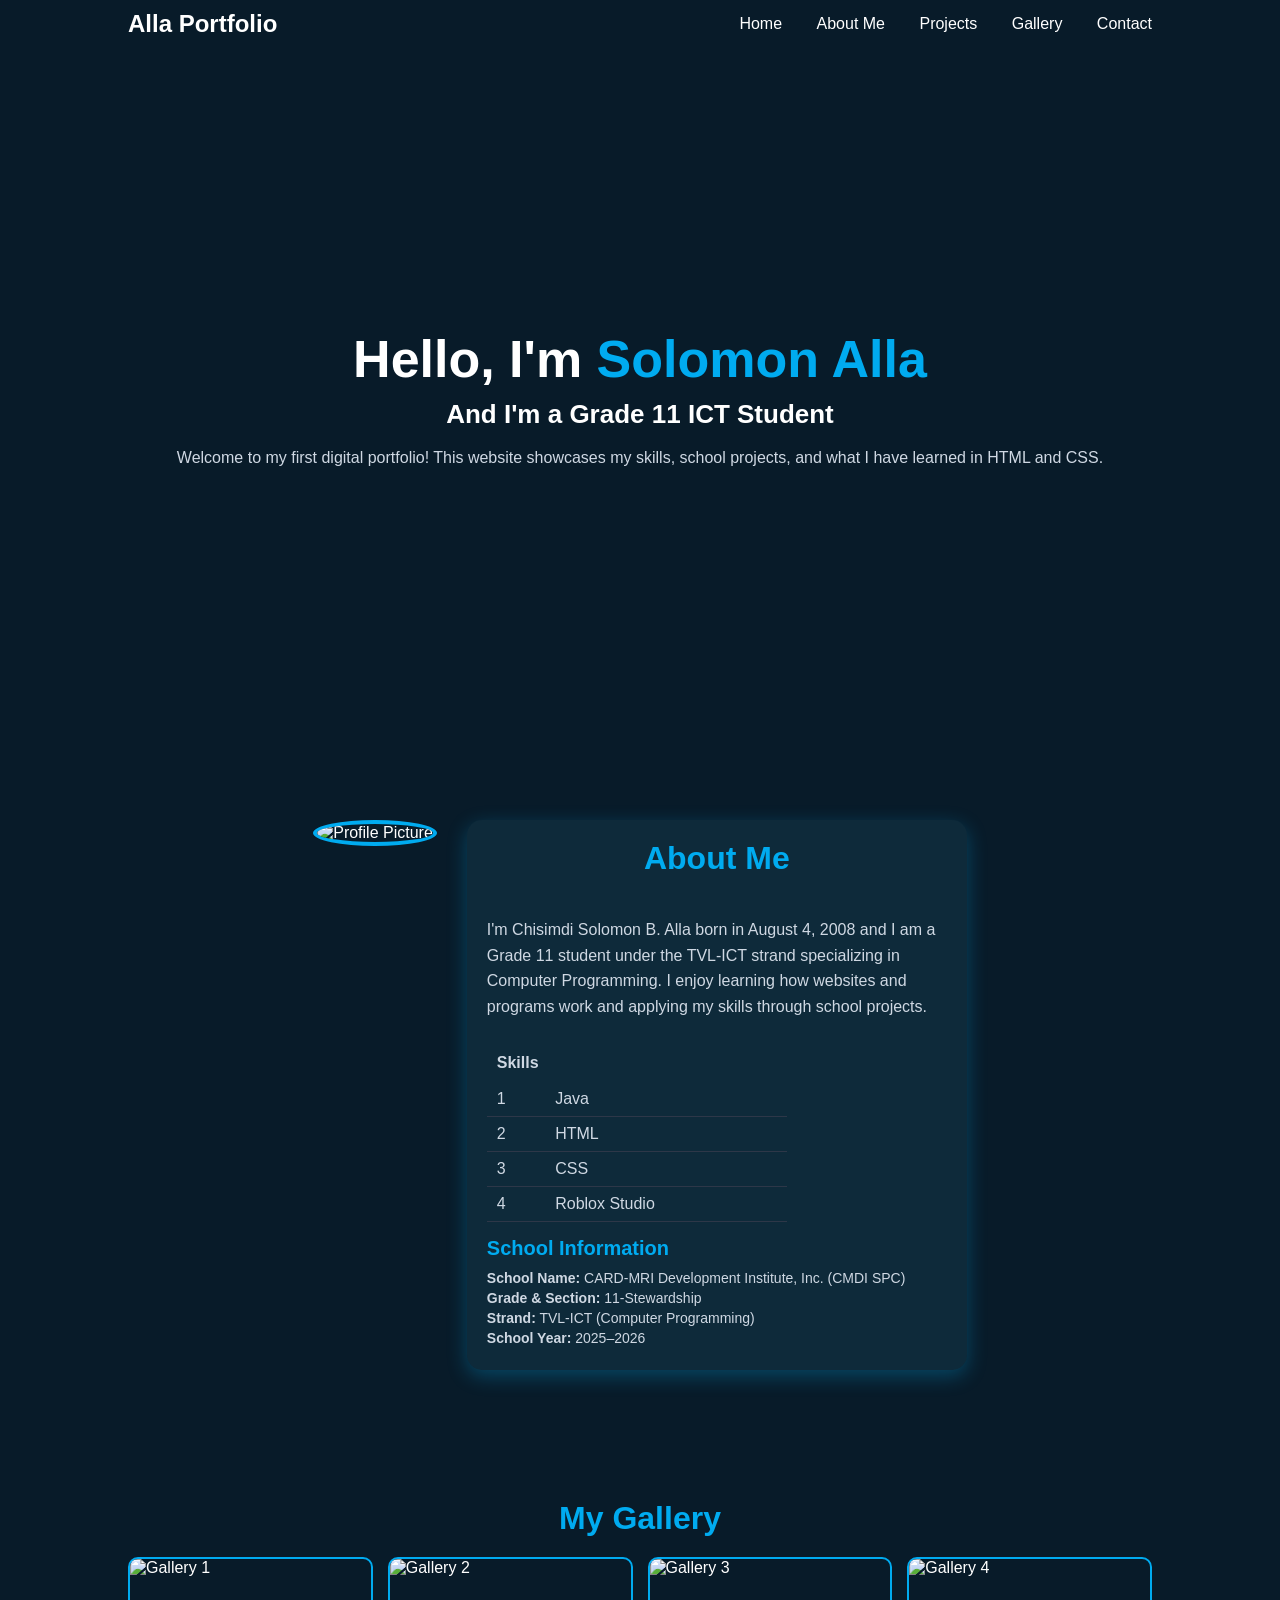
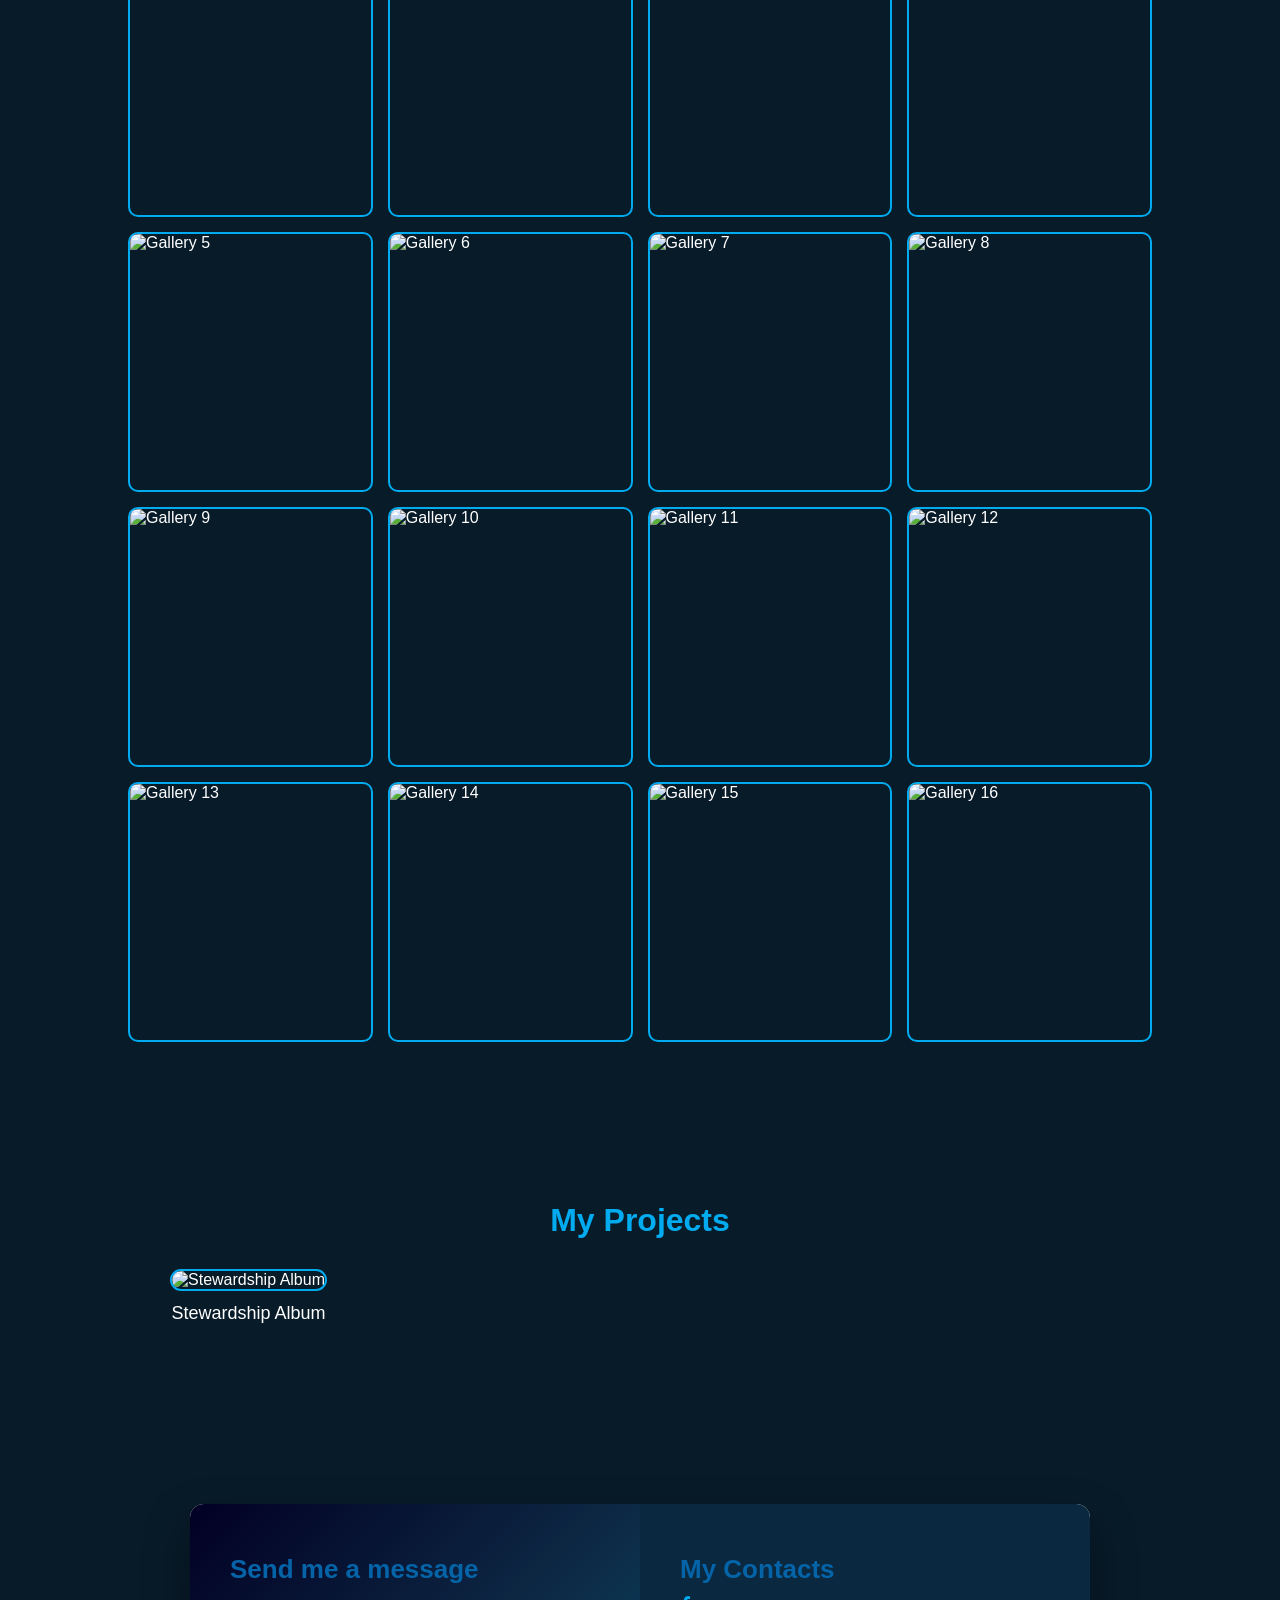
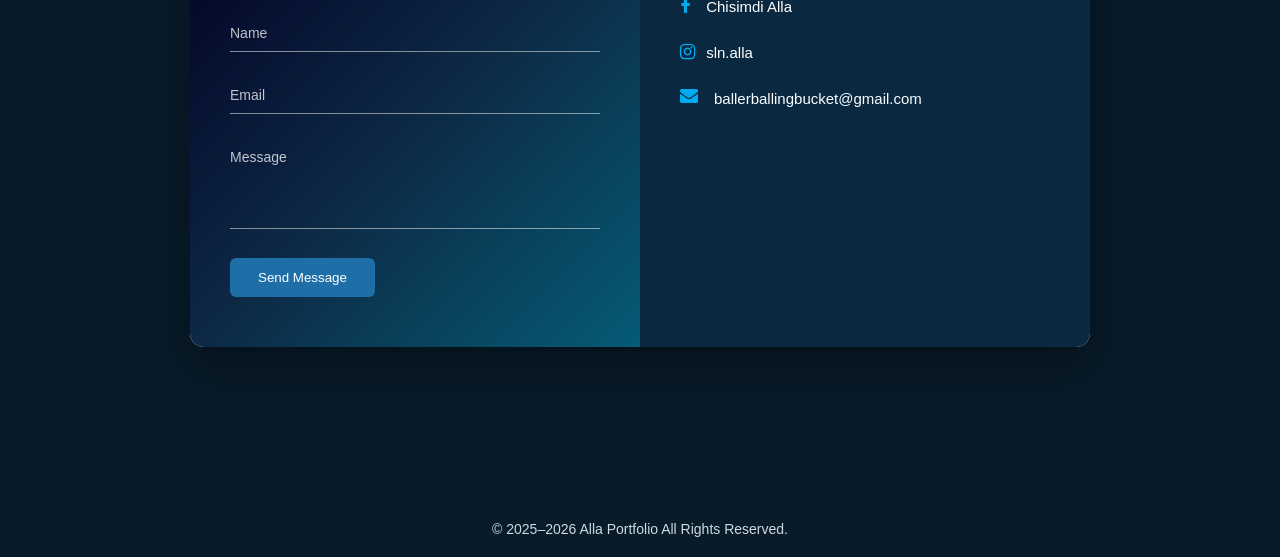
==== index.html @ e5e13a03 "Add files via upload" ====
<!DOCTYPE html>
<html lang="en">
<head>
  <meta charset="UTF-8">
  <title>Alla | Digital Portfolio</title>
  <meta name="viewport" content="width=device-width, initial-scale=1.0">
  <link rel="stylesheet" href="style.css">
  <link rel="stylesheet" href="https://cdnjs.cloudflare.com/ajax/libs/font-awesome/4.7.0/css/font-awesome.min.css">
</head>
<body>

  <!-- HEADER -->
  <header class="header">
    <a href="#" class="logo">Alla Portfolio</a>
    <nav class="navbar">
      <a href="#home">Home</a>
      <a href="#about">About Me</a>
      <a href="#projects">Projects</a>
      <a href="#gallery">Gallery</a>
      <a href="#contact">Contact</a>
    </nav>
  </header>

  <!-- HOME SECTION -->
  <section id="home" class="home">
    <div class="home-section">
      <h1>Hello, I'm <span>Solomon Alla</span></h1>
      <h3>And I'm a Grade 11 ICT Student</h3>
      <p>
        Welcome to my first digital portfolio! This website showcases my skills,
        school projects, and what I have learned in HTML and CSS.
      </p>
    </div>
  </section>

  <!-- ABOUT SECTION -->
  <section id="about" class="about">
    <div class="about-container">

      <!-- Profile Image -->
      <div class="about-image">
        <img src="images/profile.jpg" alt="Profile Picture">
      </div>

      <!-- About Card -->
      <div class="card">
        <div class="about-text">
            <h2>About Me</h2>
          <p>
           I'm Chisimdi Solomon B. Alla born in August 4, 2008 and I am a Grade 11 student under the TVL-ICT strand specializing in
            Computer Programming. I enjoy learning how websites and programs
            work and applying my skills through school projects.
          </p>
        </div>
        
    <div class="about-info">
  <table class="skills-table">
    <tr>
      <th colspan="2">Skills</th>
    </tr>
    <tr>
      <td>1</td>
      <td>Java</td>
    </tr>
    <tr>
      <td>2</td>
      <td>HTML</td>
    </tr>
    <tr>
      <td>3</td>
      <td>CSS</td>
    </tr>
    <tr>
      <td>4</td>
      <td>Roblox Studio</td>
    </tr>
  </table>
</div>
      
      <!-- School Card -->
        <div class="school-info">
          <h3>School Information</h3>
          <p><strong>School Name:</strong> CARD-MRI Development Institute, Inc. (CMDI SPC)</p>
          <p><strong>Grade & Section:</strong> 11-Stewardship</p>
          <p><strong>Strand:</strong> TVL-ICT (Computer Programming)</p>
          <p><strong>School Year:</strong> 2025–2026</p>
        </div>
      </div>
      
    </div>
  
  </section>

  
  
  <!-- GALLERY SECTION -->
  <section id="gallery" class="gallery fadeUp">
    <h2>My Gallery</h2>
    <div class="gallery-grid">
      <img src="images/IMG_20250828_105534.jpg" alt="Gallery 1">
      <img src="images/img1.jpeg" alt="Gallery 2">
      <img src="images/img2.jpeg" alt="Gallery 3">
      <img src="images/img3.jpeg" alt="Gallery 4">
      <img src="images/img4.jpeg" alt="Gallery 5">
      <img src="images/img5.jpeg" alt="Gallery 6">
      <img src="images/img6.jpeg" alt="Gallery 7">
      <img src="images/img7.jpeg" alt="Gallery 8">
      <img src="images/img8.jpeg" alt="Gallery 9">
      <img src="images/img9.jpeg" alt="Gallery 10">
      <img src="images/img10.jpeg" alt="Gallery 11">
      <img src="images/img11.png" alt="Gallery 12">
      <img src="images/img12.jpg" alt="Gallery 13">
      <img src="images/img13.jpg" alt="Gallery 14">
      <img src="images/img14.jpg" alt="Gallery 15">
      <img src="images/img15.jpg" alt="Gallery 16">
    </div>
  </section>
  <!-- PROJECTS SECTION -->
<section id="projects" class="projects">
  <h2>My Projects</h2>

  <div class="projects-grid">
    <a href="projects.html" class="project-card">
      <img src="images/projectimagess.jpg" alt="Stewardship Album">
      <h4>Stewardship Album</h4>
    </a>
  </div>
</section>

  <!-- CONTACT SECTION -->
  <section id="contact" class="contact">
    <div class="contact-wrapper">
    <!-- LEFT SIDE -->
    <div class="form-box">
        <h2>Send me a message</h2>

        <form>
            <input type="text" placeholder="Name" required>
            <input type="email" placeholder="Email" required>
            <textarea placeholder="Message"></textarea>
            <button type="submit">Send Message</button>
        </form>
    </div>

    <!-- RIGHT SIDE -->
    <div class="info-box">
        <h2>My Contacts</h2>
        <ul>
          <li>
            <a href="https://www.facebook.com/share/1BjXipVnPB/" target="_blank"><i class="fa fa-facebook"></i> Chisimdi Alla</a>
          </li>

<li>
  <a href="https://www.instagram.com/sln_alla?igsh=MWdmbDduNHh3MmFibg==" target="_blank"><i class="fa fa-instagram"></i> sln.alla</a>  
</li>

<li>
  <i class="fa fa-envelope"></i>
  ballerballingbucket@gmail.com
</li>
        </ul>
    </div>
</div>
  </section>

<br>
<br>
<br>

  <!-- FOOTER -->
  <footer>
    <p>© 2025–2026 Alla Portfolio All Rights Reserved.</p>
  </footer>

</body>
</html>
---- style.css ----
/* GENERAL */
* {
  margin: 0;
  padding: 0;
  box-sizing: border-box;
  font-family: 'Poppins', sans-serif;
}

html {
  scroll-behavior: smooth;
}

body {
  background: #081b29;
  color: white;
}

/* HEADER */
.header {
  position: fixed;
  top: 0;
  left: 0;
  width: 100%;
  padding: 10px 10%;
  display: flex;
  justify-content: space-between;
  align-items: center;
  z-index: 100;
  background: transparent;
}

.logo {
  font-size: 24px;
  color: white;
  text-decoration: none;
  font-weight: 700;
}

.navbar a {
  margin-left: 30px;
  text-decoration: none;
  color: white;
  font-weight: 500;
}

.navbar a:hover {
  color: #00abf0;
}

section {
  scroll-margin-top: 90px;
}

/*ICON*/
.info-box i {
  font-size: 18px;
  color: #00abf0;
  width: 22px;
}

.info-box a {
  text-decoration: none;
  color: white;
}

/* HOME */
.home {
  height: 80vh;
  display: flex;
  justify-content: center;
  align-items: center;
  padding: 0 10%;
  padding-top: 80px;
  text-align: center;
}

.home-section h1 {
  font-size: 52px;
}

.home-section h1 span {
  color: #00abf0;
}

.home-section h3 {
  font-size: 26px;
  margin: 10px 0;
}

.home-section p {
  font-size: 16px;
  line-height: 1.6;
  margin-top: 15px;
  color: #cfd8e3;
}

/* ABOUT */
.about {
  padding: 100px 10% 50px;
}


.about h2 {
  font-size: 32px;
  margin-bottom: 40px;
  text-align: center;
  color: #00abf0;
}

/* ABOUT CONTAINER */
.about-container {
  display: flex;
  flex-wrap: wrap;
  align-items: flex-start;
  gap: 30px;
  justify-content: center;
}

/* PROFILE IMAGE */

.about-image img {
  width: 230px;
  height: 230px;
  border-radius: 50%;
  object-fit: cover;
  border: 4px solid #00abf0;
  transition: transform 0.5s ease, box-shadow 0.5s ease;
  animation: rotateBorder 6s linear infinite;
}

.about-image img:hover {
  transform: scale(1.1) rotate(5deg);
  box-shadow: 0 0 35px #00abf0;
  cursor: pointer;
}

/* Profile Animation */
@keyframes rotateBorder {
  0% { 
    box-shadow: 0 0 10px #00abf0;
  }
  50% { 
    box-shadow: 0 0 25px #00abf0; 
  }
  100% { 
    box-shadow: 0 0 10px #00abf0;
  }
}

/* CARDS */
.card {
  background: #0e2a3a;
  border-radius: 15px;
  padding: 20px;
  max-width: 500px;
  width: 100%;
  box-shadow: 0 6px 20px rgba(0,171,240,0.3);
  display: flex;
  flex-direction: column;
  gap: 15px;
  transition: transform 0.3s ease, box-shadow 0.3s ease;
}

.card:hover {
  transform: translateY(-5px);
  box-shadow: 0 10px 25px rgba(0,171,240,0.5);
}


.about-text p {
  line-height: 1.6;
  color: #cfd8e3;
}

.about-info {
  margin-top: 10px;
}

/*TABLE SKILLS*/
.skills-table {
  border-collapse: collapse;
  width: 100%;
  max-width: 300px;
  color: #cfd8e3;
}

.skills-table th {
  text-align: left;
  padding: 10px;
  background: transparent;
  font-size: 16px;
}

.skills-table td {
  padding: 8px 10px;
  border-bottom: 1px solid #2d3748;
}

.school-info h3 {
  font-size: 20px;
  margin-bottom: 10px;
  color: #00abf0;
}

.school-info p {
  font-size: 14px;
  margin: 4px 0;
  color: #cfd8e3;
}


/* GALLERY */
.gallery {
  padding: 80px 10%;
}

.gallery h2 {
  font-size: 32px;
  margin-bottom: 20px;
  text-align: center;
  color: #00abf0;
}

.gallery-grid {
  display: grid;
  grid-template-columns: repeat(auto-fill, minmax(200px, 1fr));
  gap: 15px;
}

.gallery-grid img {
  width: 100%;
  height: 260px;       
  object-fit: cover;   
  border-radius: 10px;
  border: 2px solid #00abf0;
  transition: transform 0.3s ease, box-shadow 0.3s ease;
}

.gallery-grid img:hover {
  transform: translateY(-5px);
  box-shadow: 0 15px 25px rgba(0,171,240,0.5);
}

/* PROJECT*/
.projects {
  padding: 80px 10%;
}

.projects h2 {
  font-size: 32px;
  margin-bottom: 30px;
  text-align: center;
  color: #00abf0;
}


.projects-grid {
  display: grid;
  grid-template-columns: repeat(auto-fill, minmax(220px, 1fr));
  gap: 20px;
}


.project-card {
  text-decoration: none;
  color: white;
  text-align: center;
  transition: transform 0.3s ease;
}

.project-card img {
  width: 100%;
  height: 240px;
  object-fit: cover;
  border-radius: 12px;
  border: 2px solid #00abf0;
  transition: transform 0.3s ease, box-shadow 0.3s ease;
}


.project-card h4 {
  margin-top: 12px;
  font-size: 18px;
  font-weight: 500;
}


.project-card:hover img {
  transform: translateY(-6px);
  box-shadow: 0 15px 30px rgba(0, 171, 240, 0.5);
}


/* CONTACT */
.contact {
  padding: 100px 10%;
  display: flex;
  justify-content: center;
}

.contact-wrapper {
  display: flex;
  width: 100%;
  max-width: 900px;
  background: #ffffff;
  border-radius: 14px;
  overflow: hidden;
  box-shadow: 0 20px 45px rgba(0,0,0,0.35);
}

/* LEFT SIDE */
.form-box {
  width: 50%;
  padding: 50px 40px;
  color: #0564a8;
  background: linear-gradient(135deg, #020024, #0D2945,#055B75);
}

.form-box h2 {
  margin-bottom: 30px;
  font-size: 26px;
}

.form-box input,
.form-box textarea {
  width: 100%;
  background: transparent;
  border: none;
  border-bottom: 1px solid rgba(255,255,255,0.5);
  padding: 10px 0;
  margin-bottom: 25px;
  color: white;
  outline: none;
  font-size: 14px;
}

.form-box textarea {
  resize: none;
  height: 90px;
}

.form-box input::placeholder,
.form-box textarea::placeholder {
  color: rgba(255,255,255,0.75);
}

.form-box button {
  background: #1e6fa8;
  border: none;
  padding: 12px 28px;
  color: white;
  border-radius: 6px;
  cursor: pointer;
}


/* RIGHT SIDE */
.info-box {
  width: 50%;
  padding: 50px 40px;
  background: #0a2940;
}

.info-box h2 {
  font-size: 26px;
  margin-bottom: 10px;
  color: #0564a8;
}

.info-box p {
  margin-bottom: 35px;
  color: #fafdff;
  font-size: 15px;
}

.info-box ul {
  list-style: none;
}

.info-box li {
  display: flex;
  gap: 12px;
  align-items: flex-start;
  margin-bottom: 22px;
  color: #fafdff;
  line-height: 1.6;
  font-size: 15px;
}



/* FOOTER */
footer {
  text-align: center;
  padding: 20px;
  font-size: 14px;
  color: #cfd8e3;
}


/* MOBILE */
@media (max-width: 768px) {
  
  .header {
    padding: 15px 6%;
    flex-direction: column;
  }

  .navbar {
    margin-top: 10px;
    display: flex;
    flex-wrap: wrap;
    justify-content: center;
    gap: 15px;
  }

  .navbar a {
    margin: 0;
    font-size: 14px;
  }
  
  .about-container {
    flex-direction: column;
    align-items: center;
  }

  .card {
    max-width: 90%;
  }

  .about-image img {
    width: 180px;
    height: 180px;
  }

  .home-section h1 {
    font-size: 38px;
  }

  .home-section h3 {
    font-size: 22px;
  }
  
  .contact-wrapper {
    flex-direction: column;
  }

  .form-box,
  .info-box {
    width: 100%;
  }

  .form-box,
  .info-box {
    padding: 35px 30px;
  }
}
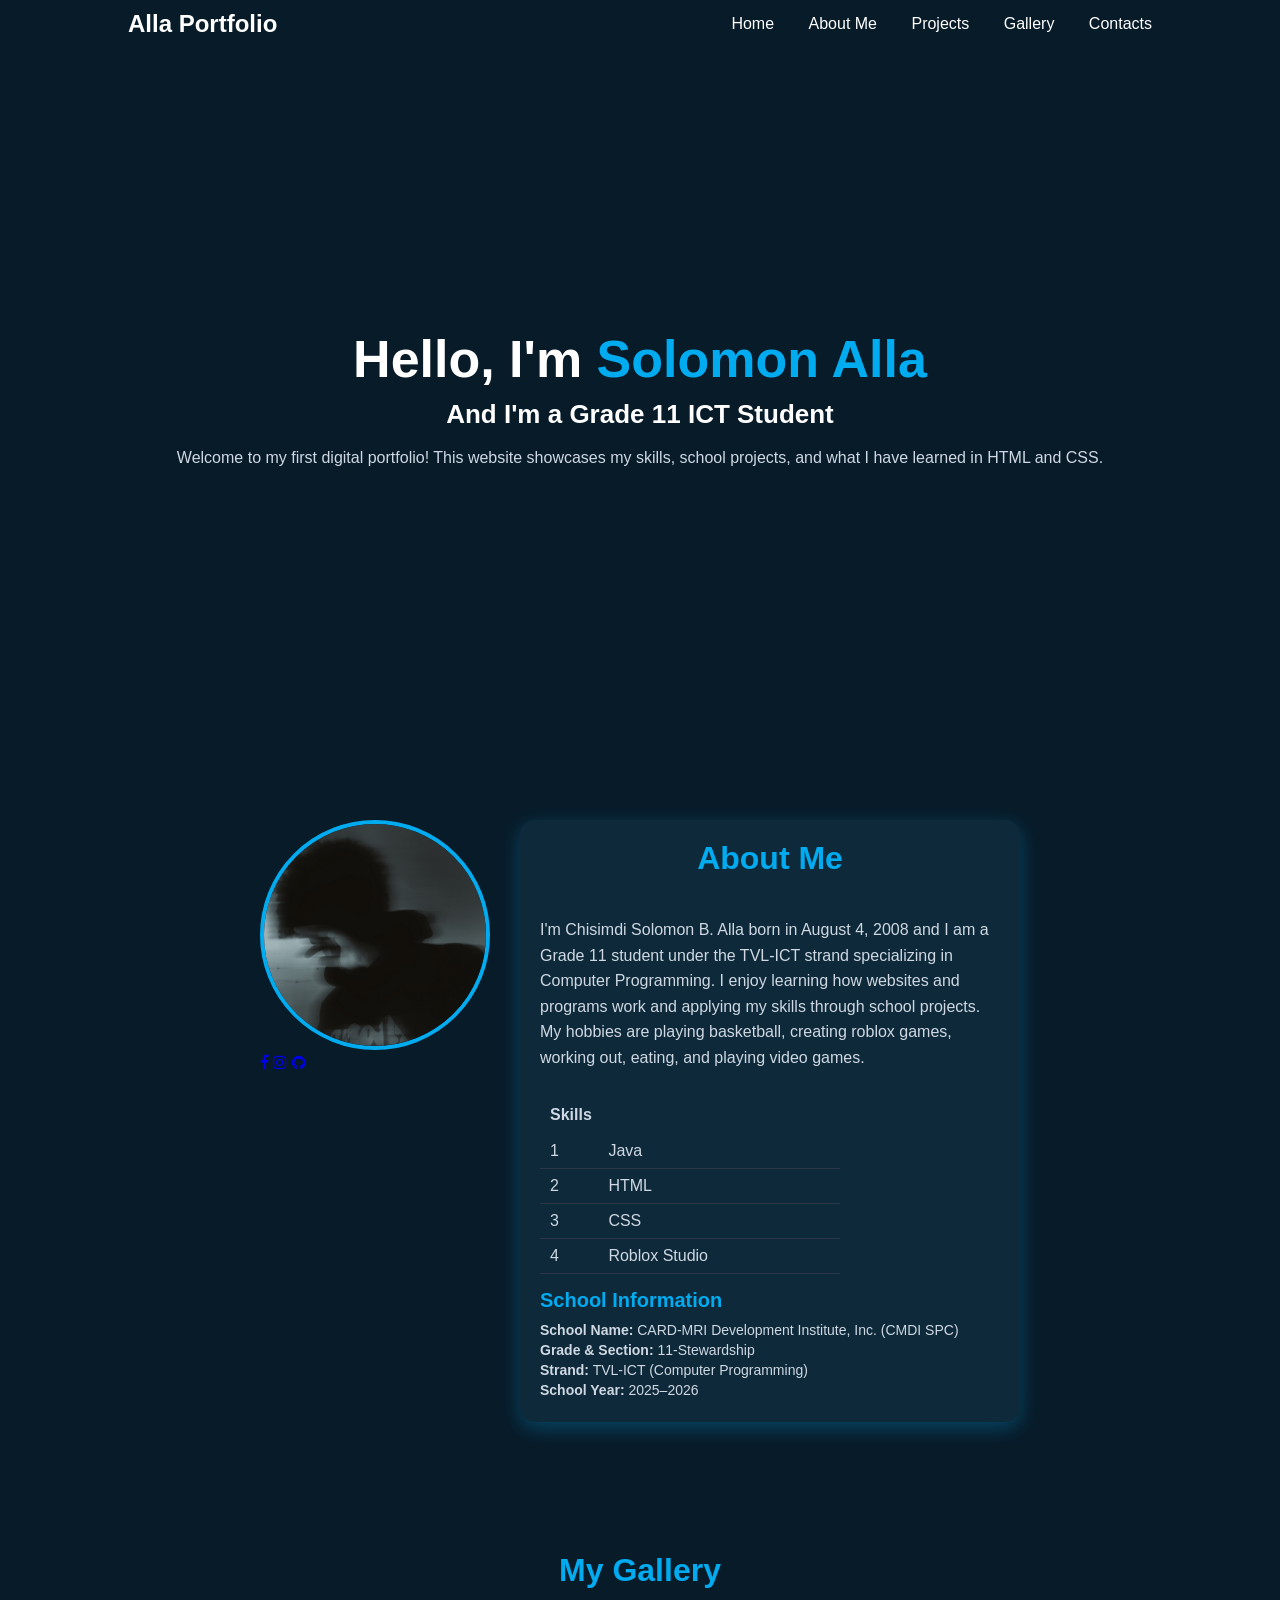
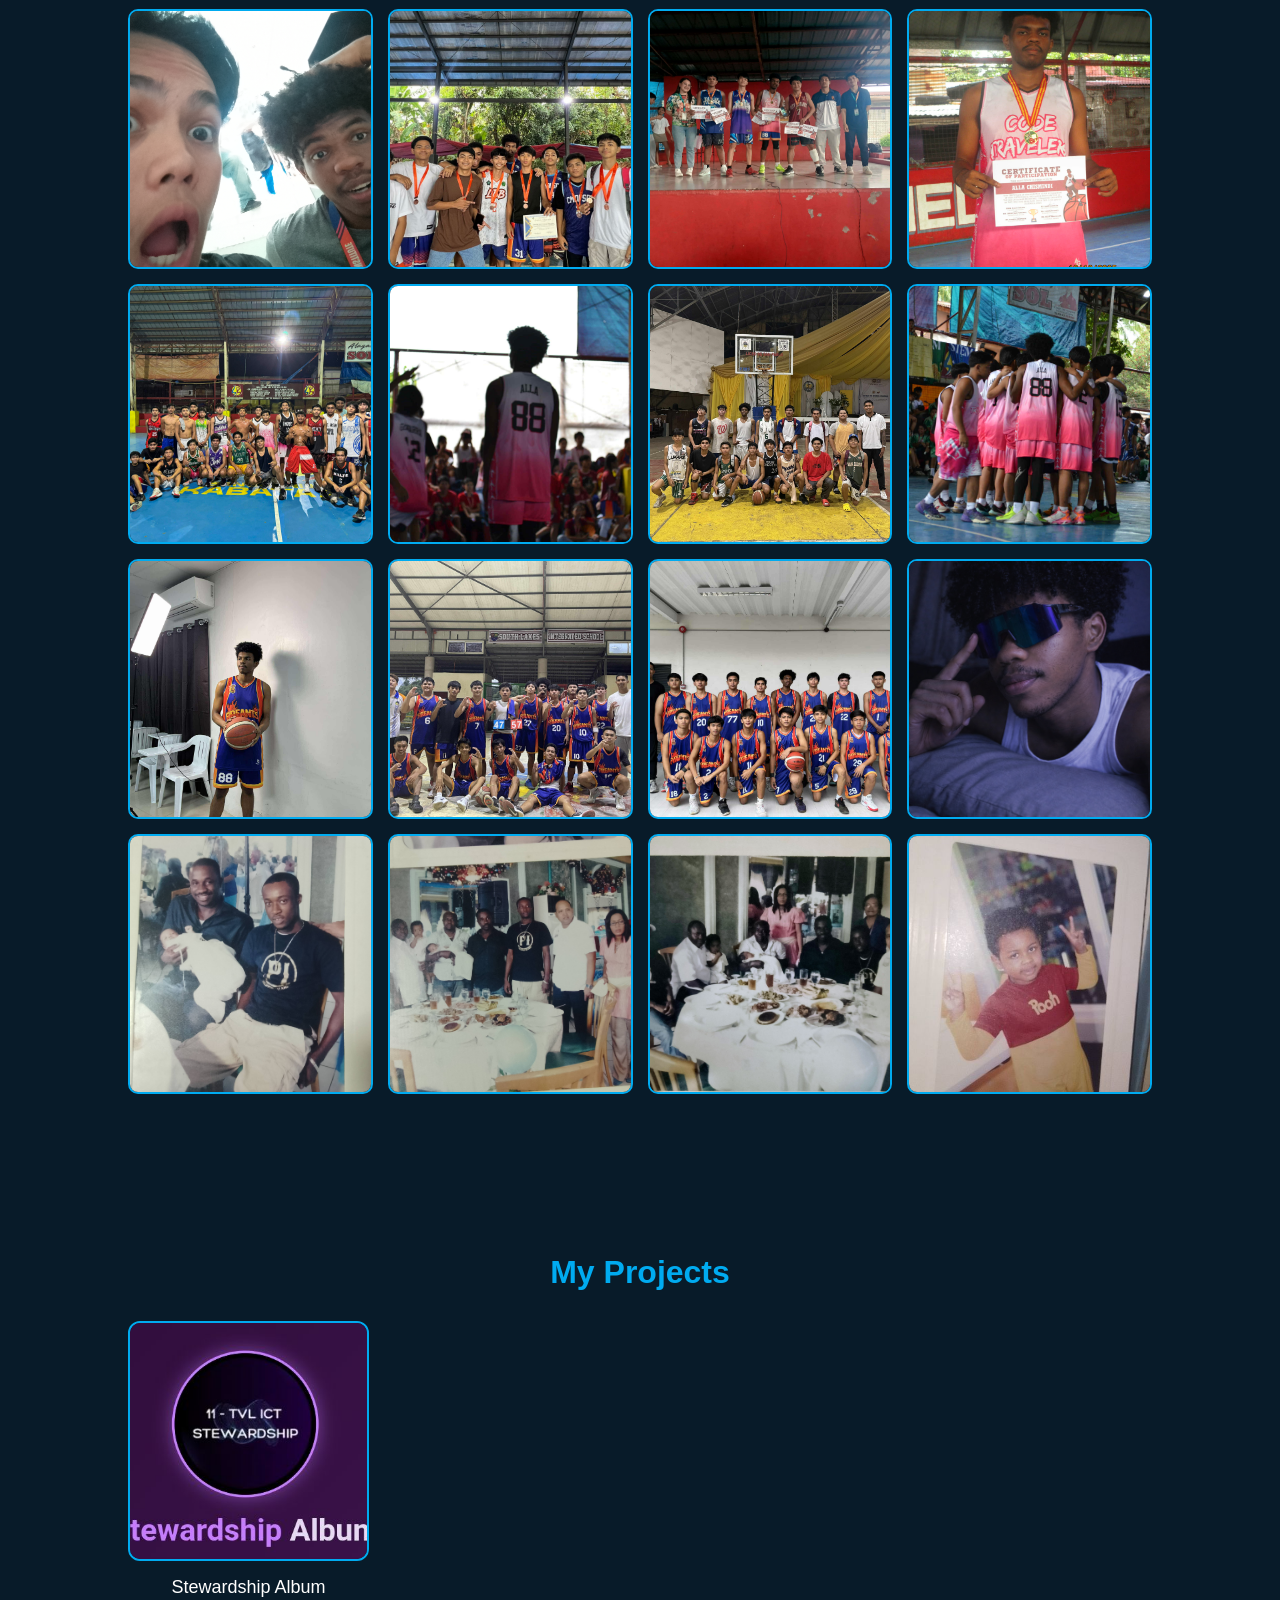
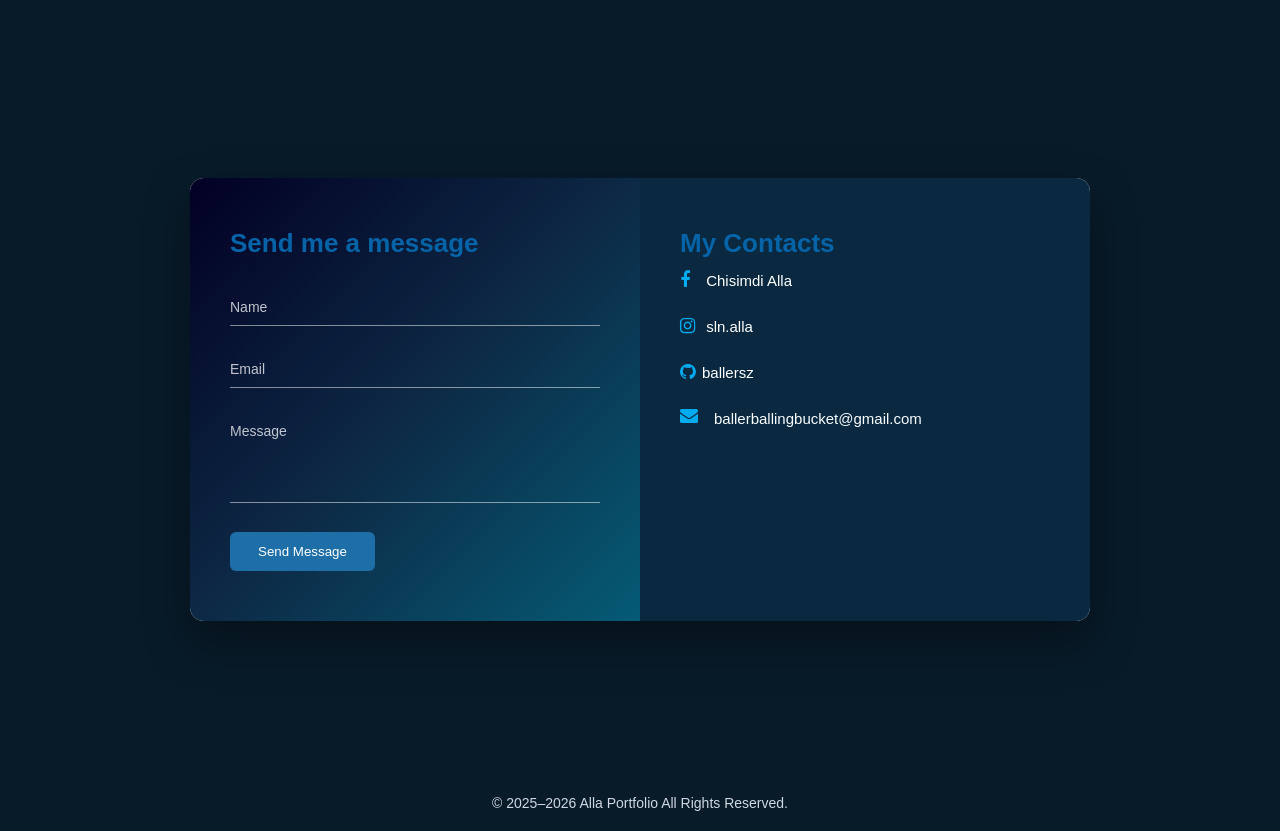
==== commit b523fcec: "Update index.html" ====
--- a/index.html
+++ b/index.html
@@ -4,8 +4,10 @@
   <meta charset="UTF-8">
   <title>Alla | Digital Portfolio</title>
   <meta name="viewport" content="width=device-width, initial-scale=1.0">
+  <link rel="icon" type="image/jpg" href="images/profile.jpg">
   <link rel="stylesheet" href="style.css">
   <link rel="stylesheet" href="https://cdnjs.cloudflare.com/ajax/libs/font-awesome/4.7.0/css/font-awesome.min.css">
+  
 </head>
 <body>
 
@@ -17,7 +19,7 @@
       <a href="#about">About Me</a>
       <a href="#projects">Projects</a>
       <a href="#gallery">Gallery</a>
-      <a href="#contact">Contact</a>
+      <a href="#contact">Contacts</a>
     </nav>
   </header>
 
@@ -40,7 +42,14 @@
       <!-- Profile Image -->
       <div class="about-image">
         <img src="images/profile.jpg" alt="Profile Picture">
+        <div class="profile-social">
+  <a href="https://www.facebook.com/share/1BjXipVnPB/" target="_blank"><i class="fa fa-facebook"></i></a>
+  <a href="https://www.instagram.com/sln_alla?igsh=MWdmbDduNHh3MmFibg==" target="_blank"><i class="fa fa-instagram"></i></a>
+  <a href="https://github.com/ballersz" target="_blank"><i class="fa fa-github"></i></a>
+</div>
       </div>
+      
+     
 
       <!-- About Card -->
       <div class="card">
@@ -49,7 +58,7 @@
           <p>
            I'm Chisimdi Solomon B. Alla born in August 4, 2008 and I am a Grade 11 student under the TVL-ICT strand specializing in
             Computer Programming. I enjoy learning how websites and programs
-            work and applying my skills through school projects.
+            work and applying my skills through school projects. My hobbies are playing basketball, creating roblox games, working out, eating, and playing video games.
           </p>
         </div>
         
@@ -94,7 +103,7 @@
   
   
   <!-- GALLERY SECTION -->
-  <section id="gallery" class="gallery fadeUp">
+  <section id="gallery" class="gallery ">
     <h2>My Gallery</h2>
     <div class="gallery-grid">
       <img src="images/IMG_20250828_105534.jpg" alt="Gallery 1">
@@ -153,10 +162,14 @@
 <li>
   <a href="https://www.instagram.com/sln_alla?igsh=MWdmbDduNHh3MmFibg==" target="_blank"><i class="fa fa-instagram"></i> sln.alla</a>  
 </li>
+          
+          <li>
+            <a href="https://github.com/ballersz" target="_blank"><i class="fa fa-github"></i>ballersz</a>
+          </li>
 
 <li>
   <i class="fa fa-envelope"></i>
-  ballerballingbucket@gmail.com
+ ballerballingbucket@gmail.com
 </li>
         </ul>
     </div>
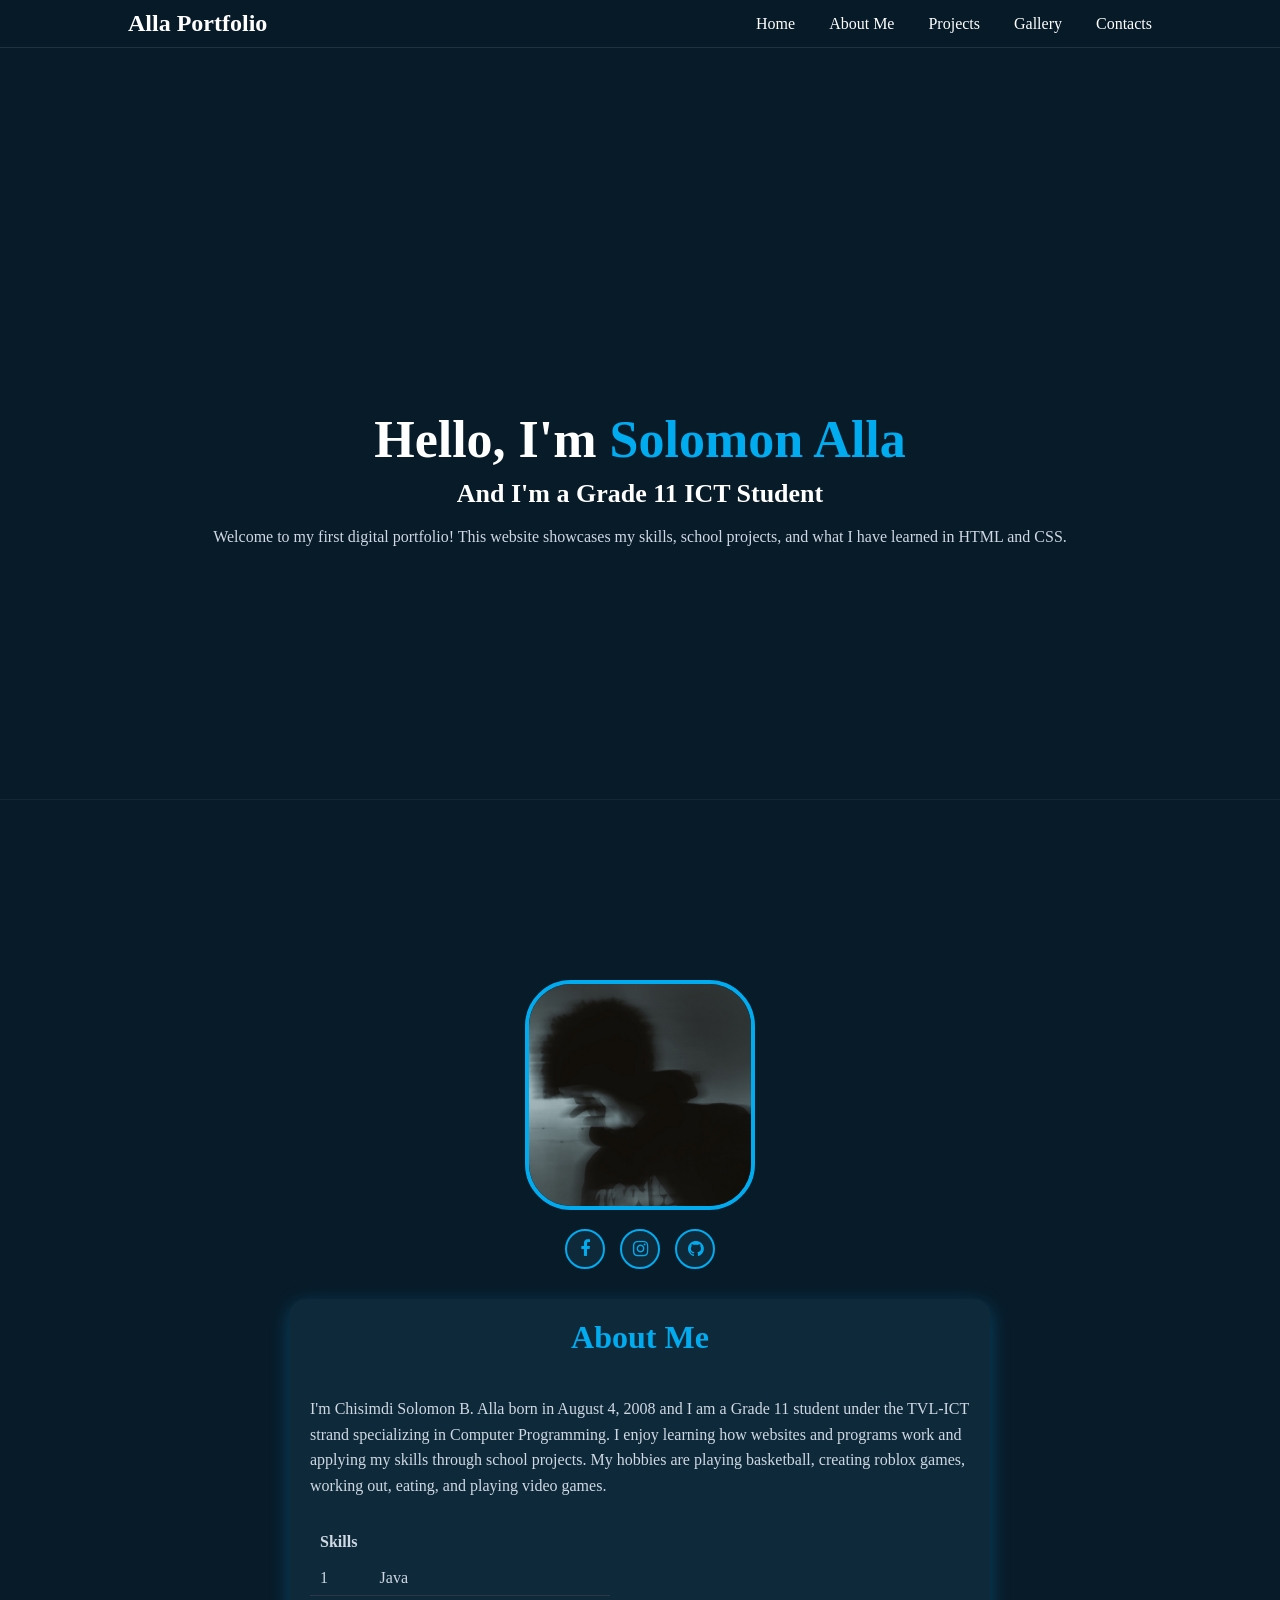
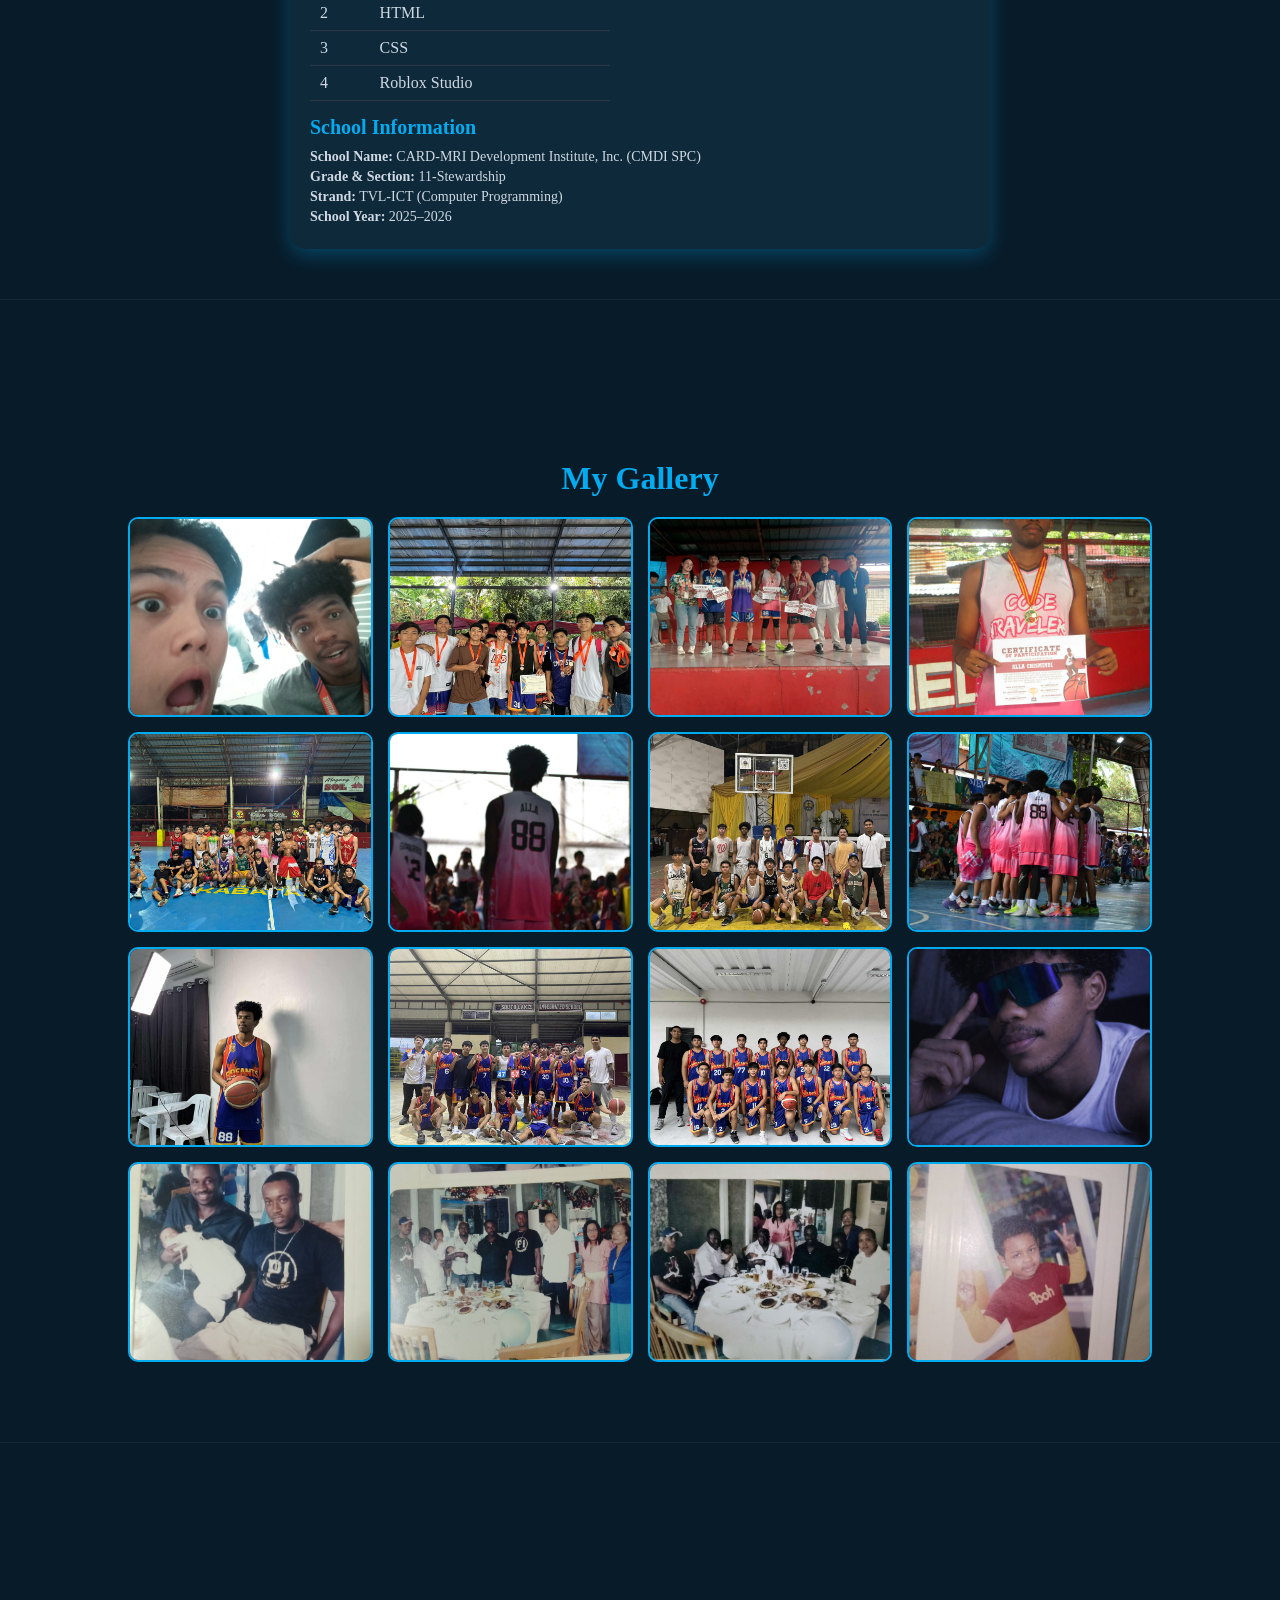
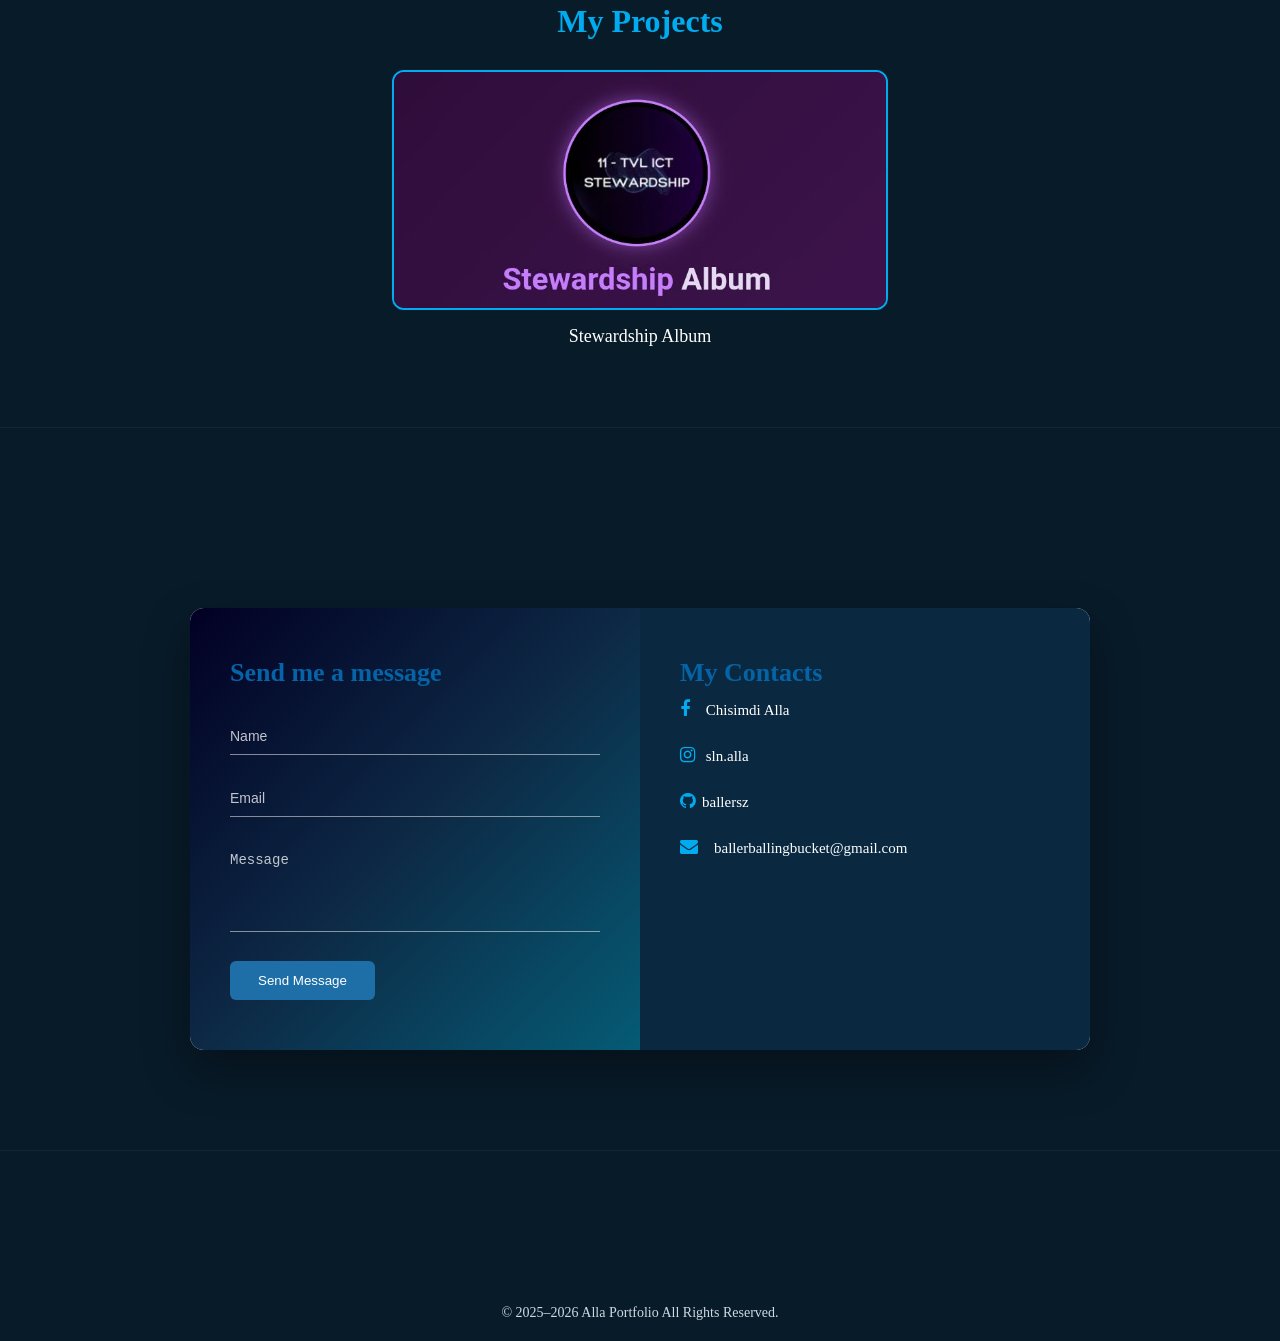
==== commit e7c7c8ff: "Update index.html" ====
--- a/index.html
+++ b/index.html
@@ -168,7 +168,8 @@
           </li>
 
 <li>
-  <i class="fa fa-envelope"></i>
+  <a href="mailto:ballerballingbucket@gmail.com">
+  <i class="fa fa-envelope"></i></a>
  ballerballingbucket@gmail.com
 </li>
         </ul>
--- a/style.css
+++ b/style.css
@@ -3,11 +3,12 @@
   margin: 0;
   padding: 0;
   box-sizing: border-box;
-  font-family: 'Poppins', sans-serif;
-}
+}
+
 
 html {
   scroll-behavior: smooth;
+  
 }
 
 body {
@@ -26,7 +27,9 @@
   justify-content: space-between;
   align-items: center;
   z-index: 100;
-  background: transparent;
+  background: rgba(8, 27, 41, 0.9);
+  backdrop-filter: blur(10px);
+  border-bottom: 1px solid rgba(255,255,255,0.1);
 }
 
 .logo {
@@ -41,6 +44,22 @@
   text-decoration: none;
   color: white;
   font-weight: 500;
+  position: relative;
+}
+
+.navbar a::after {
+  content: "";
+  position: absolute;
+  left: 0;
+  bottom: -5px;
+  width: 0;
+  height: 2px;
+  background: #00abf0;
+  transition: width 0.3s ease;
+}
+
+.navbar a:hover::after {
+  width: 100%;
 }
 
 .navbar a:hover {
@@ -49,6 +68,8 @@
 
 section {
   scroll-margin-top: 90px;
+  margin-top: 80px;
+  border-bottom: 1px solid rgba(255,255,255,0.05);
 }
 
 /*ICON*/
@@ -61,6 +82,35 @@
 .info-box a {
   text-decoration: none;
   color: white;
+}
+
+.profile-social {
+  margin-top: 15px;
+  display: flex;
+  justify-content: center;
+  gap: 15px;
+}
+
+.profile-social a {
+  width: 40px;
+  height: 40px;
+  display: flex;
+  align-items: center;
+  justify-content: center;
+  background: #0e2a3a;
+  border: 2px solid #00abf0;
+  border-radius: 50%;
+  color: #00abf0;
+  font-size: 18px;
+  text-decoration: none;
+  transition: all 0.3s ease;
+}
+
+.profile-social a:hover {
+  background: #00abf0;
+  color: #081b29;
+  transform: translateY(-5px);
+  box-shadow: 0 5px 15px rgba(0,171,240,0.5);
 }
 
 /* HOME */
@@ -110,10 +160,9 @@
 /* ABOUT CONTAINER */
 .about-container {
   display: flex;
-  flex-wrap: wrap;
-  align-items: flex-start;
+  flex-direction: column;
+  align-items: center; 
   gap: 30px;
-  justify-content: center;
 }
 
 /* PROFILE IMAGE */
@@ -121,7 +170,7 @@
 .about-image img {
   width: 230px;
   height: 230px;
-  border-radius: 50%;
+  border-radius: 20%;
   object-fit: cover;
   border: 4px solid #00abf0;
   transition: transform 0.5s ease, box-shadow 0.5s ease;
@@ -133,6 +182,8 @@
   box-shadow: 0 0 35px #00abf0;
   cursor: pointer;
 }
+
+
 
 /* Profile Animation */
 @keyframes rotateBorder {
@@ -152,7 +203,7 @@
   background: #0e2a3a;
   border-radius: 15px;
   padding: 20px;
-  max-width: 500px;
+  max-width: 700px;
   width: 100%;
   box-shadow: 0 6px 20px rgba(0,171,240,0.3);
   display: flex;
@@ -229,7 +280,7 @@
 
 .gallery-grid img {
   width: 100%;
-  height: 260px;       
+  height: 200px;       
   object-fit: cover;   
   border-radius: 10px;
   border: 2px solid #00abf0;
@@ -237,7 +288,7 @@
 }
 
 .gallery-grid img:hover {
-  transform: translateY(-5px);
+  transform: scale(1.08);
   box-shadow: 0 15px 25px rgba(0,171,240,0.5);
 }
 
@@ -255,9 +306,9 @@
 
 
 .projects-grid {
-  display: grid;
-  grid-template-columns: repeat(auto-fill, minmax(220px, 1fr));
-  gap: 20px;
+  display: flex;
+  justify-content: center;
+  gap: 25px;
 }
 
 
@@ -395,6 +446,7 @@
   padding: 20px;
   font-size: 14px;
   color: #cfd8e3;
+  margin-top: 80px;
 }
 
 
@@ -416,7 +468,7 @@
 
   .navbar a {
     margin: 0;
-    font-size: 14px;
+    font-size: 13px;
   }
   
   .about-container {
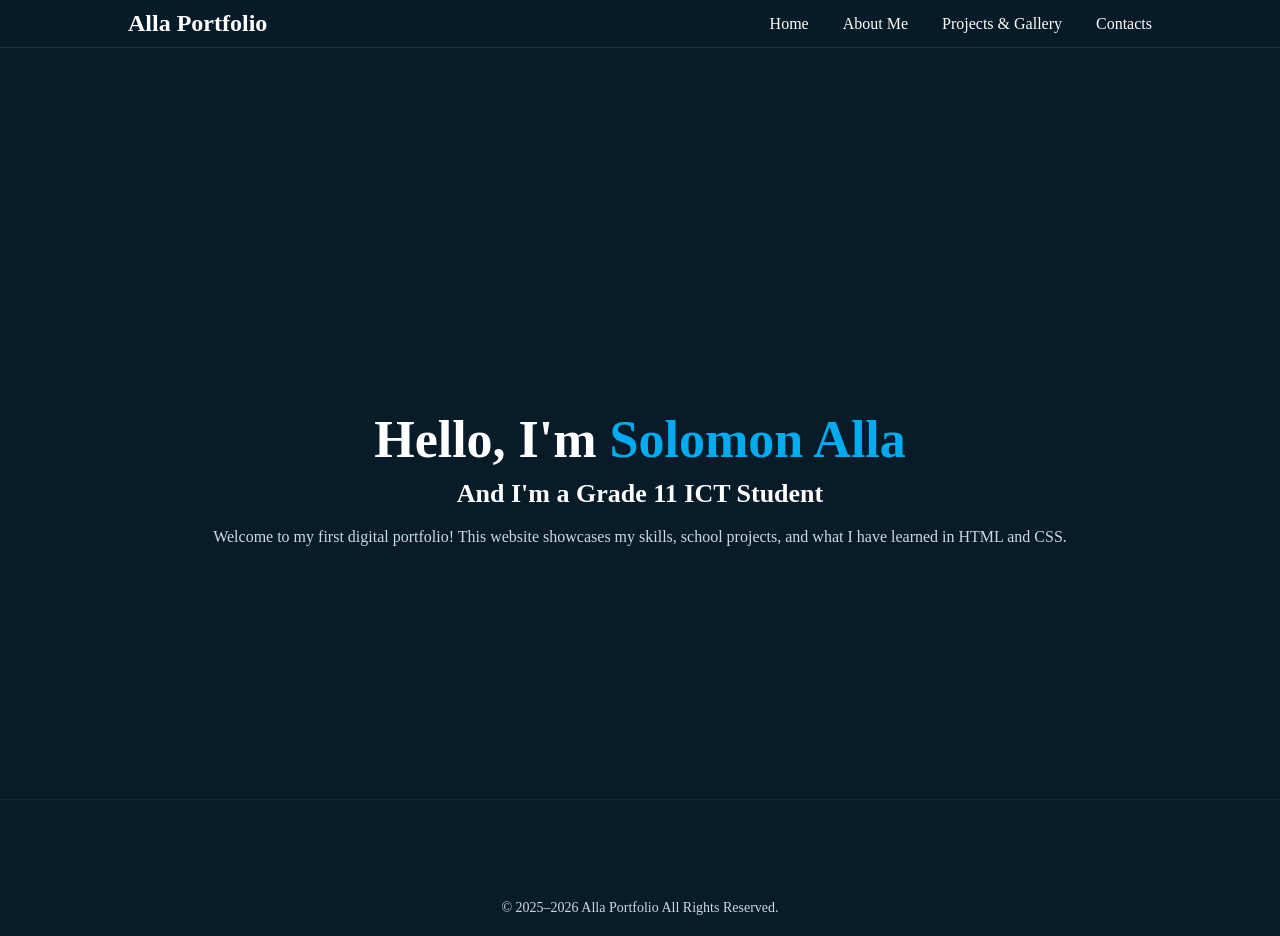
==== commit 2f001618: "Add files via upload" ====
--- a/index.html
+++ b/index.html
@@ -7,19 +7,17 @@
   <link rel="icon" type="image/jpg" href="images/profile.jpg">
   <link rel="stylesheet" href="style.css">
   <link rel="stylesheet" href="https://cdnjs.cloudflare.com/ajax/libs/font-awesome/4.7.0/css/font-awesome.min.css">
-  
 </head>
 <body>
 
-  <!-- HEADER -->
+   <!-- HEADER -->
   <header class="header">
-    <a href="#" class="logo">Alla Portfolio</a>
+    <a href="#home" class="logo">Alla Portfolio</a>
     <nav class="navbar">
-      <a href="#home">Home</a>
-      <a href="#about">About Me</a>
-      <a href="#projects">Projects</a>
-      <a href="#gallery">Gallery</a>
-      <a href="#contact">Contacts</a>
+      <a href="index.html">Home</a>
+      <a href="about.html">About Me</a>
+      <a href="gallery.html">Projects & Gallery</a>
+      <a href="contact.html">Contacts</a>
     </nav>
   </header>
 
@@ -35,156 +33,10 @@
     </div>
   </section>
 
-  <!-- ABOUT SECTION -->
-  <section id="about" class="about">
-    <div class="about-container">
-
-      <!-- Profile Image -->
-      <div class="about-image">
-        <img src="images/profile.jpg" alt="Profile Picture">
-        <div class="profile-social">
-  <a href="https://www.facebook.com/share/1BjXipVnPB/" target="_blank"><i class="fa fa-facebook"></i></a>
-  <a href="https://www.instagram.com/sln_alla?igsh=MWdmbDduNHh3MmFibg==" target="_blank"><i class="fa fa-instagram"></i></a>
-  <a href="https://github.com/ballersz" target="_blank"><i class="fa fa-github"></i></a>
-</div>
-      </div>
-      
-     
-
-      <!-- About Card -->
-      <div class="card">
-        <div class="about-text">
-            <h2>About Me</h2>
-          <p>
-           I'm Chisimdi Solomon B. Alla born in August 4, 2008 and I am a Grade 11 student under the TVL-ICT strand specializing in
-            Computer Programming. I enjoy learning how websites and programs
-            work and applying my skills through school projects. My hobbies are playing basketball, creating roblox games, working out, eating, and playing video games.
-          </p>
-        </div>
-        
-    <div class="about-info">
-  <table class="skills-table">
-    <tr>
-      <th colspan="2">Skills</th>
-    </tr>
-    <tr>
-      <td>1</td>
-      <td>Java</td>
-    </tr>
-    <tr>
-      <td>2</td>
-      <td>HTML</td>
-    </tr>
-    <tr>
-      <td>3</td>
-      <td>CSS</td>
-    </tr>
-    <tr>
-      <td>4</td>
-      <td>Roblox Studio</td>
-    </tr>
-  </table>
-</div>
-      
-      <!-- School Card -->
-        <div class="school-info">
-          <h3>School Information</h3>
-          <p><strong>School Name:</strong> CARD-MRI Development Institute, Inc. (CMDI SPC)</p>
-          <p><strong>Grade & Section:</strong> 11-Stewardship</p>
-          <p><strong>Strand:</strong> TVL-ICT (Computer Programming)</p>
-          <p><strong>School Year:</strong> 2025–2026</p>
-        </div>
-      </div>
-      
-    </div>
-  
-  </section>
-
-  
-  
-  <!-- GALLERY SECTION -->
-  <section id="gallery" class="gallery ">
-    <h2>My Gallery</h2>
-    <div class="gallery-grid">
-      <img src="images/IMG_20250828_105534.jpg" alt="Gallery 1">
-      <img src="images/img1.jpeg" alt="Gallery 2">
-      <img src="images/img2.jpeg" alt="Gallery 3">
-      <img src="images/img3.jpeg" alt="Gallery 4">
-      <img src="images/img4.jpeg" alt="Gallery 5">
-      <img src="images/img5.jpeg" alt="Gallery 6">
-      <img src="images/img6.jpeg" alt="Gallery 7">
-      <img src="images/img7.jpeg" alt="Gallery 8">
-      <img src="images/img8.jpeg" alt="Gallery 9">
-      <img src="images/img9.jpeg" alt="Gallery 10">
-      <img src="images/img10.jpeg" alt="Gallery 11">
-      <img src="images/img11.png" alt="Gallery 12">
-      <img src="images/img12.jpg" alt="Gallery 13">
-      <img src="images/img13.jpg" alt="Gallery 14">
-      <img src="images/img14.jpg" alt="Gallery 15">
-      <img src="images/img15.jpg" alt="Gallery 16">
-    </div>
-  </section>
-  <!-- PROJECTS SECTION -->
-<section id="projects" class="projects">
-  <h2>My Projects</h2>
-
-  <div class="projects-grid">
-    <a href="projects.html" class="project-card">
-      <img src="images/projectimagess.jpg" alt="Stewardship Album">
-      <h4>Stewardship Album</h4>
-    </a>
-  </div>
-</section>
-
-  <!-- CONTACT SECTION -->
-  <section id="contact" class="contact">
-    <div class="contact-wrapper">
-    <!-- LEFT SIDE -->
-    <div class="form-box">
-        <h2>Send me a message</h2>
-
-        <form>
-            <input type="text" placeholder="Name" required>
-            <input type="email" placeholder="Email" required>
-            <textarea placeholder="Message"></textarea>
-            <button type="submit">Send Message</button>
-        </form>
-    </div>
-
-    <!-- RIGHT SIDE -->
-    <div class="info-box">
-        <h2>My Contacts</h2>
-        <ul>
-          <li>
-            <a href="https://www.facebook.com/share/1BjXipVnPB/" target="_blank"><i class="fa fa-facebook"></i> Chisimdi Alla</a>
-          </li>
-
-<li>
-  <a href="https://www.instagram.com/sln_alla?igsh=MWdmbDduNHh3MmFibg==" target="_blank"><i class="fa fa-instagram"></i> sln.alla</a>  
-</li>
-          
-          <li>
-            <a href="https://github.com/ballersz" target="_blank"><i class="fa fa-github"></i>ballersz</a>
-          </li>
-
-<li>
-  <a href="mailto:ballerballingbucket@gmail.com">
-  <i class="fa fa-envelope"></i></a>
- ballerballingbucket@gmail.com
-</li>
-        </ul>
-    </div>
-</div>
-  </section>
-
-<br>
-<br>
-<br>
-
   <!-- FOOTER -->
   <footer>
     <p>© 2025–2026 Alla Portfolio All Rights Reserved.</p>
   </footer>
 
 </body>
-</html>
+</html>
--- a/style.css
+++ b/style.css
@@ -3,6 +3,7 @@
   margin: 0;
   padding: 0;
   box-sizing: border-box;
+  font-family: 'Roboto', sans serif;
 }
 
 
